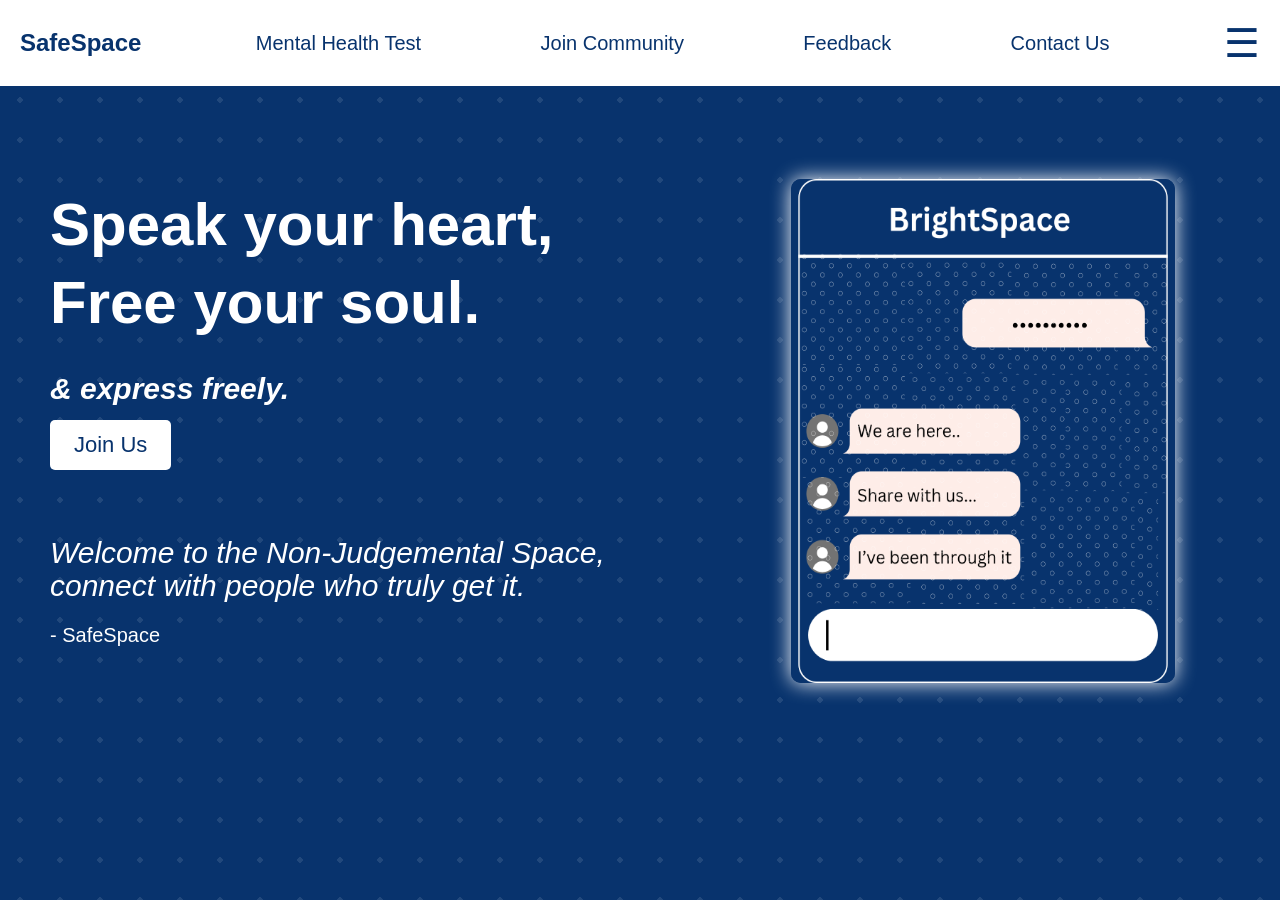
==== Home.html @ ba05cf4d "first commit" ====
<!DOCTYPE html>
<html lang="en">
<head>
    <meta charset="UTF-8">
    <meta name="viewport" content="width=device-width, initial-scale=1.0">
    <title>SafeSpace</title>
    <link rel="stylesheet" href="styles.css">
    <style>
        body {
            margin: 0;
            font-family: Arial, sans-serif;
            background-color: #08336d;
            color: white;
            text-align: center;
            line-height: 1.1;
            background-image: radial-gradient(rgba(255,255,255,0.1) 10%, transparent 10%);
            background-size: 40px 40px;
        }

        .navbar {
            display: flex;
            justify-content: space-between;
            align-items: center;
            padding: 10px 20px;
            background: white;
            color: #08336d;
        }
        .menu-icon {
            font-size: 40px;
            cursor: pointer;
        }
        .test-btn {
            background-color: #ffff;
            color: #08336d;
            padding: 10px 5px;
            border: none;
            border-radius: 5px;
            font-size: 20px;
            cursor: pointer;
        }

        .hero {
            display: flex;
            justify-content: space-between;
            align-items: center;
            padding: 50px;
        }
        .content {
            flex: 1;
            text-align: left;
            max-width: 75%;
        }
        h2 {
            font-size: 60px;
            margin-bottom: 5px;
            line-height: 1.3;
        }
        h3 {
            font-size: 30px;
            margin-bottom: 15px;
            font-style: bold;
            font-style: italic;
        }
        q {
            font-family: Arial, sans-serif;
            font-size: 30px;
            margin-bottom: 15px;
            font-style: italic;
            quotes: none; 
        }

        a {
            font-size: 20px;
            margin-bottom: 15px;
        }
        .join-btn {
            background: white;
            color: #08336d;
            padding: 12px 24px;
            font-size: 22px;
            border: none;
            border-radius: 5px;
            cursor: pointer;
        }
        .chat-box {
            background: white;
            color: black;
            padding: 25px;
            border-radius: 10px;
            width: 320px;
            height: 420px;
            text-align: left;
        }
        .chat-header {
            font-weight: bold;
            font-size: 22px;
            margin-bottom: 10px;
        }
        .chat-messages {
            height: 80%;
            overflow-y: auto;
        }
        .message {
            background: #f1f1f1;
            padding: 12px;
            margin: 5px 0;
            border-radius: 5px;
            font-size: 18px;
        }
        .chat-input {
            height: 35px;
            background: #ddd;
            border-radius: 5px;
            margin-top: 10px;
        }
    </style>
</head>
<body>
    <nav class="navbar">
        <h1>SafeSpace</h1>
        <header>
            <a href="http://127.0.0.1:5500/Test.html">
              <button class="test-btn">Mental Health Test</button>
            </a>
          </header>
                  
        <button class="test-btn">Join Community</button>
        <button class="test-btn">Feedback</button>
        <button class="test-btn">Contact Us</button>
        <div class="menu-icon">&#9776;</div>
    </nav>
    <section class="hero">
        <div class="content">
            <h2>Speak your heart, <br>Free your soul.</h2>
            <h3 class="subtext">& express freely.<br/></h3>
            <button class="join-btn">Join Us<br/></button>
            <q class="welcome-text"><br/><br/><br/>Welcome to the Non-Judgemental Space, <br> connect with people who truly get it.</q>
            <a class="signature"><br/><br/>- SafeSpace</a>
        </div>
        <div class="chat-box" style="display: flex; justify-content: center; align-items: center; background: none; padding: 1000; margin: 100; margin-left: -100px; margin-top: 40px; border: none; box-shadow: 0 0 0px #ffff;">
            <img src="Chatbox.png" alt="Chat Box" style="width: 384px; height: 504px; border-radius: 10px; display: grid; padding: 1000; margin: 100; margin-left: -100px; margin-top: 40px; border: none;box-shadow: 0 0 20px #ffff;">
        </div>
        <div class="chat-input"></div>
    </section>
</body>
</html>
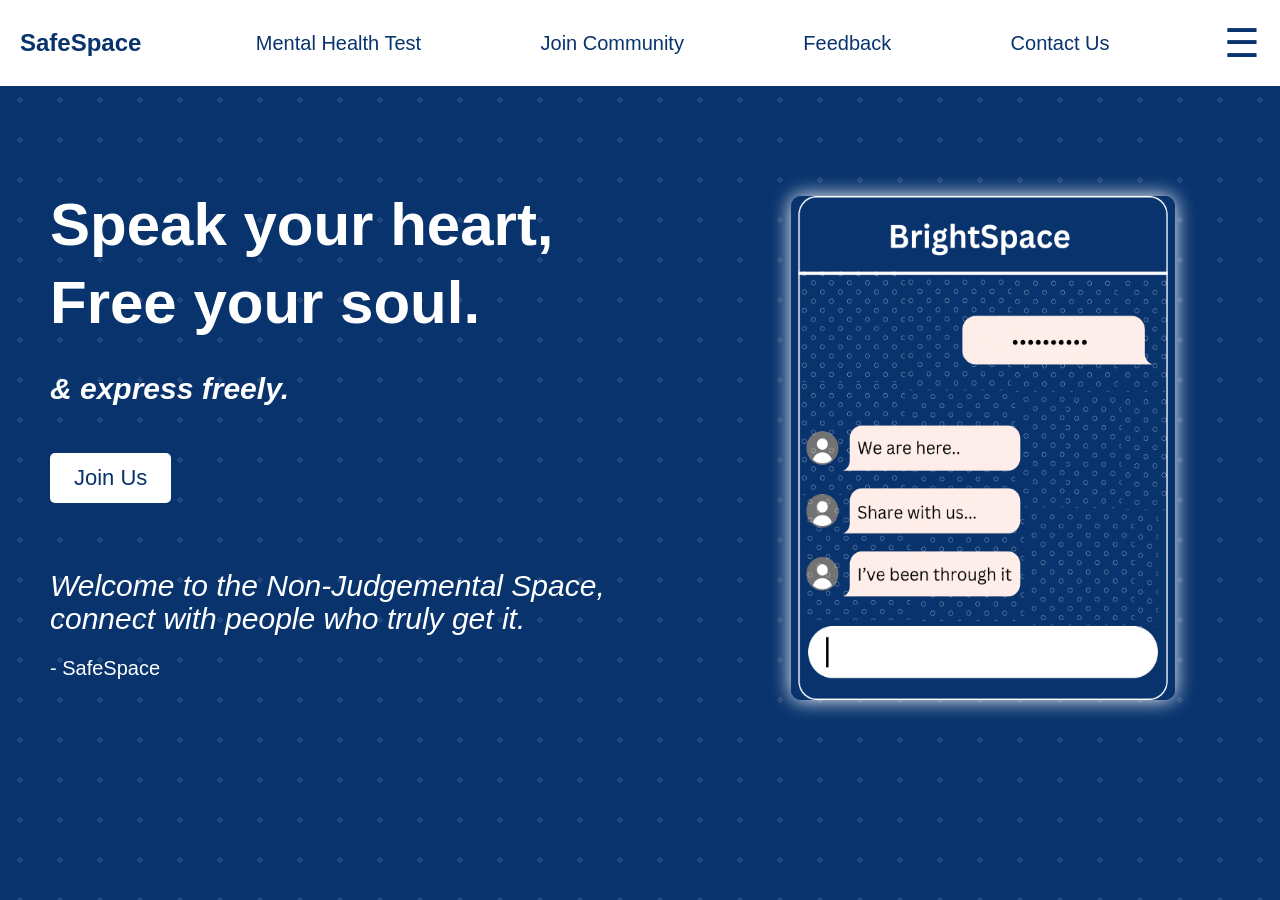
==== commit 76710865: "Changes committed" ====
--- a/Home.html
+++ b/Home.html
@@ -132,7 +132,7 @@
     <section class="hero">
         <div class="content">
             <h2>Speak your heart, <br>Free your soul.</h2>
-            <h3 class="subtext">& express freely.<br/></h3>
+            <h3 class="subtext">& express freely.<br/><br/></h3>
             <button class="join-btn">Join Us<br/></button>
             <q class="welcome-text"><br/><br/><br/>Welcome to the Non-Judgemental Space, <br> connect with people who truly get it.</q>
             <a class="signature"><br/><br/>- SafeSpace</a>
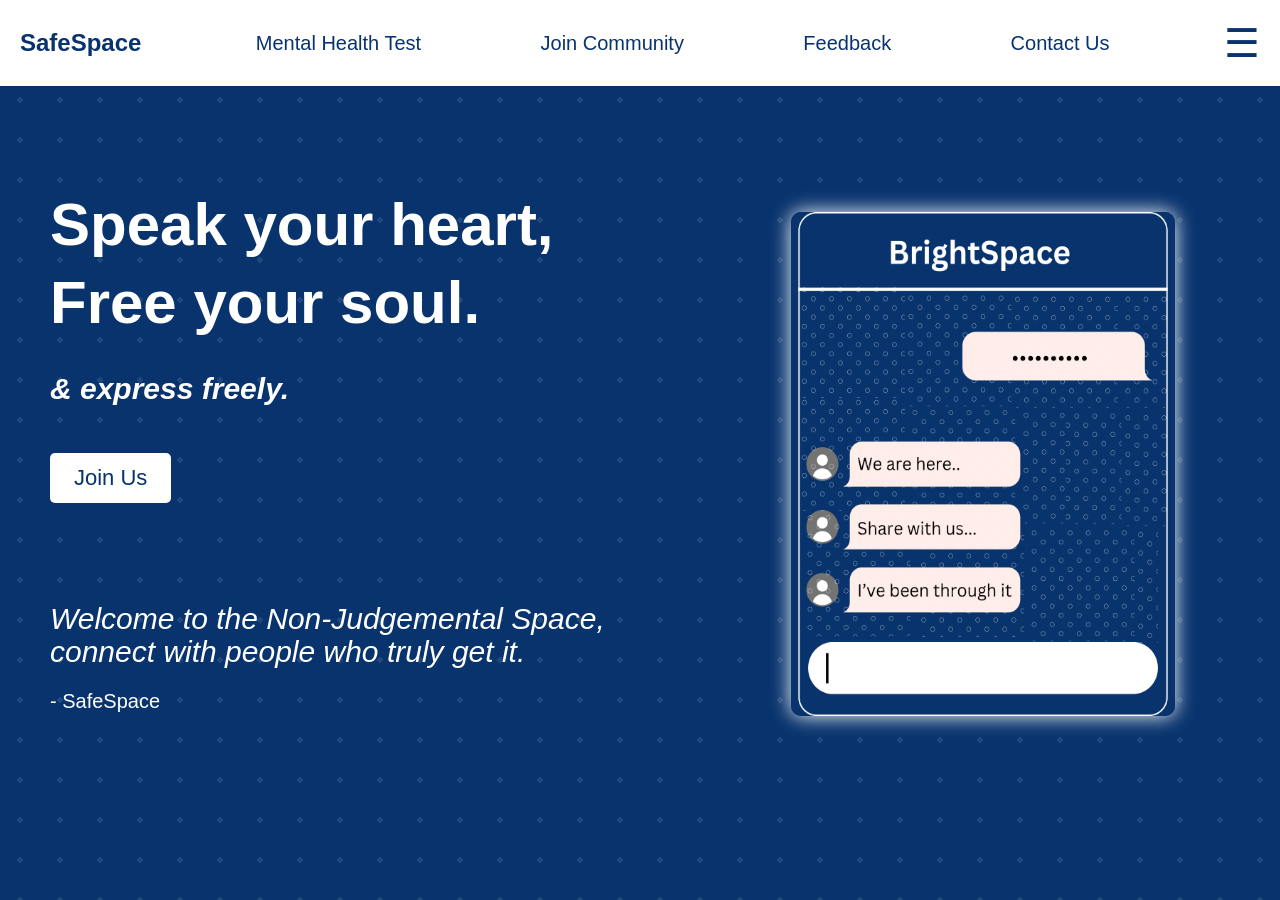
==== commit 1f273c4d: "Adding Join button link in Home.html" ====
--- a/Home.html
+++ b/Home.html
@@ -119,7 +119,7 @@
     <nav class="navbar">
         <h1>SafeSpace</h1>
         <header>
-            <a href="http://127.0.0.1:5500/Test.html">
+            <a href="Test.html">
               <button class="test-btn">Mental Health Test</button>
             </a>
           </header>
@@ -133,7 +133,11 @@
         <div class="content">
             <h2>Speak your heart, <br>Free your soul.</h2>
             <h3 class="subtext">& express freely.<br/><br/></h3>
-            <button class="join-btn">Join Us<br/></button>
+            <header>
+                <a href="Join.html">
+                    <button class="join-btn">Join Us<br/></button>
+                </a>
+              </header>
             <q class="welcome-text"><br/><br/><br/>Welcome to the Non-Judgemental Space, <br> connect with people who truly get it.</q>
             <a class="signature"><br/><br/>- SafeSpace</a>
         </div>
